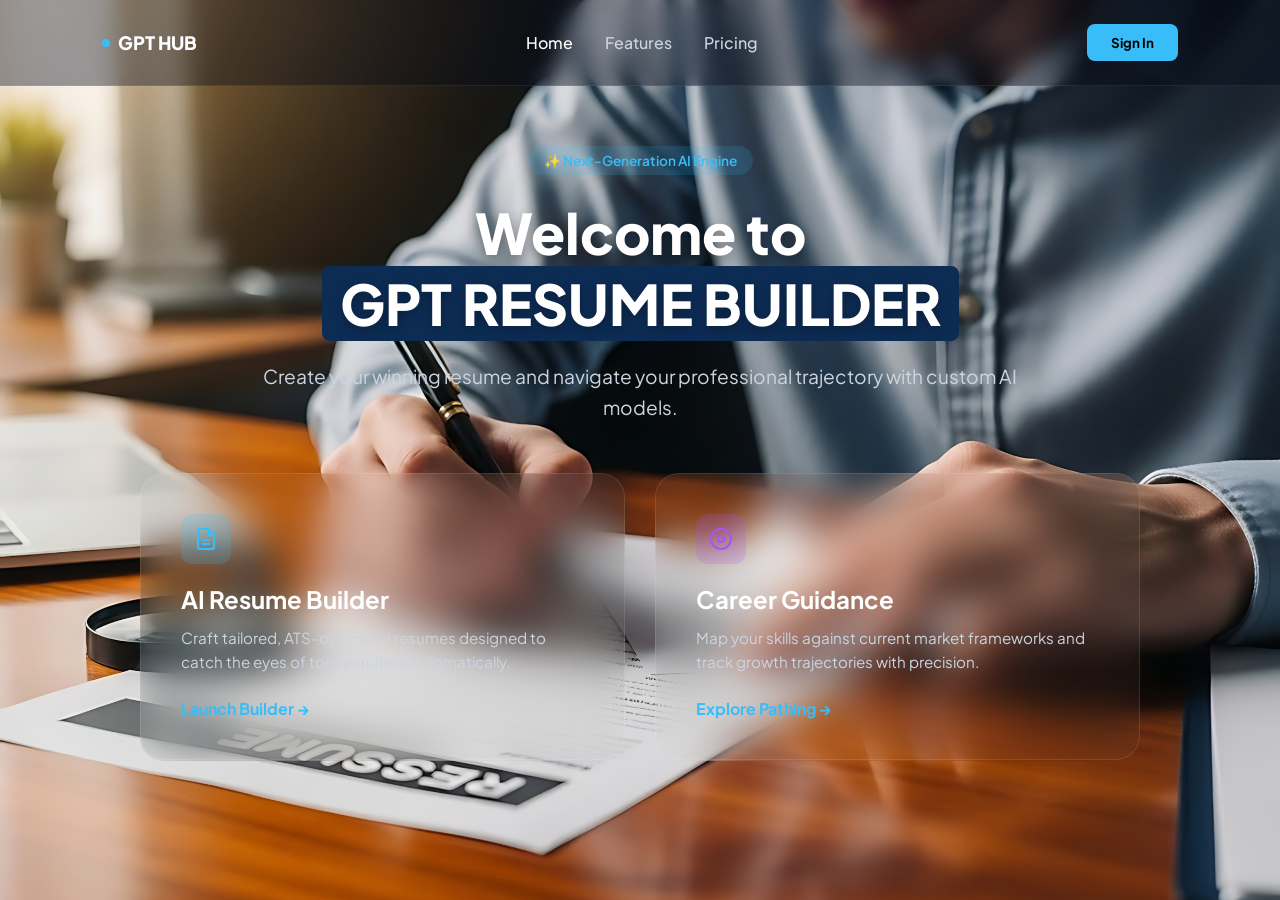
==== index.html @ c0147430 "Initial commit" ====
<!DOCTYPE html>
<html lang="en">
<head>
    <meta charset="UTF-8">
    <meta name="viewport" content="width=device-width, initial-scale=1.0">
    <title>GPT Resume & Career Hub</title>
    <link rel="stylesheet" href="style.css">
    <link rel="preconnect" href="https://fonts.googleapis.com">
    <link rel="preconnect" href="https://fonts.gstatic.com" crossorigin>
    <link href="https://fonts.googleapis.com/css2?family=Plus+Jakarta+Sans:wght@400;600;800&display=swap" rel="stylesheet">
</head>
<body>

    <div class="background-slider">
        <div class="slide active" style="background-image: url('HTML/image1.jpg');"></div>
        <div class="slide" style="background-image: url('HTML/image2.jpg');"></div>
        <div class="slide" style="background-image: url('HTML/image3.jpg');"></div>
        <div class="overlay-scrim"></div>
    </div>

    <header class="navbar">
        <div class="logo"><span class="logo-dot"></span>GPT HUB</div>
        <nav class="nav-links">
            <a href="#" class="active">Home</a>
            <a href="#">Features</a>
            <a href="#">Pricing</a>
        </nav>
        <div class="nav-actions">
            <button class="btn-login" id="loginBtn">Sign In</button>
        </div>
    </header>

    <main class="main-wrapper">
        <section class="hero-intro">
            <div class="badge">✨ Next-Generation AI Engine</div>
            <h1 class="hero-title">Welcome to <br><span class="gradient-box">GPT RESUME BUILDER</span></h1>
            <p class="hero-subtitle">Create your winning resume and navigate your professional trajectory with custom AI models.</p>
        </section>

        <section class="options-container">
            <div class="cards-grid">
                
                <div class="feature-card" id="goToBuilder">
                    <div class="icon-wrapper bg-blue">
                        <svg width="24" height="24" fill="none" stroke="currentColor" stroke-width="2" viewBox="0 0 24 24"><path d="M14 2H6a2 2 0 0 0-2 2v16a2 2 0 0 0 2 2h12a2 2 0 0 0 2-2V8z"></path><polyline points="14 2 14 8 20 8"></polyline><line x1="16" y1="13" x2="8" y2="13"></line><line x1="16" y1="17" x2="8" y2="17"></line></svg>
                    </div>
                    <h3>AI Resume Builder</h3>
                    <p>Craft tailored, ATS-optimized resumes designed to catch the eyes of top recruiters automatically.</p>
                    <span class="action-link">Launch Builder &rarr;</span>
                </div>

                <div class="feature-card" id="goToGuidance">
                    <div class="icon-wrapper bg-purple">
                        <svg width="24" height="24" fill="none" stroke="currentColor" stroke-width="2" viewBox="0 0 24 24"><path d="M12 22c5.523 0 10-4.477 10-10S17.523 2 12 2 2 6.477 2 12s4.477 10 10 10z"></path><circle cx="12" cy="12" r="3"></circle></svg>
                    </div>
                    <h3>Career Guidance</h3>
                    <p>Map your skills against current market frameworks and track growth trajectories with precision.</p>
                    <span class="action-link">Explore Pathing &rarr;</span>
                </div>

            </div>
        </section>

        <div id="authModal" class="custom-modal hidden">
            <div class="modal-card">
                <div id="modalContentNotice">
                    <div class="modal-icon">🔒</div>
                    <h2>Access Denied</h2>
                    <p id="modalMessage">Ee option ni access cheyyalante clear ga **First Login kani Signup kani** avvali.</p>
                </div>

                <div id="modalContentForm" style="display: none; width: 100%;">
                    <h2 id="formTitle" style="margin-bottom: 20px;">Sign In to GPT Hub</h2>
                    <form id="authForm" style="display: flex; flex-direction: column; gap: 15px; text-align: left;">
                        <div class="form-group" id="signUpFields" style="display: none; flex-direction: column; gap: 5px;">
                            <label for="regName" style="font-weight: 600; font-size: 14px;">Full Name</label>
                            <input type="text" id="regName" placeholder="Enter your name" style="padding: 10px; border-radius: 6px; border: 1px solid #ccc; font-family: inherit;">
                        </div>
                        <div class="form-group" style="display: flex; flex-direction: column; gap: 5px;">
                            <label for="authEmail" style="font-weight: 600; font-size: 14px;">Email Address</label>
                            <input type="email" id="authEmail" required placeholder="name@example.com" style="padding: 10px; border-radius: 6px; border: 1px solid #ccc; font-family: inherit;">
                        </div>
                        <div class="form-group" style="display: flex; flex-direction: column; gap: 5px;">
                            <label for="authPassword" style="font-weight: 600; font-size: 14px;">Password</label>
                            <input type="password" id="authPassword" required placeholder="••••••••" style="padding: 10px; border-radius: 6px; border: 1px solid #ccc; font-family: inherit;">
                        </div>
                        <button type="submit" class="btn-modal-action" id="submitAuthBtn" style="margin-top: 10px; width: 100%;">Log In</button>
                    </form>
                    <p style="margin-top: 15px; font-size: 14px;" id="toggleFormText">Don't have an account? <a href="#" id="switchToSignUp" style="color: #0070f3; font-weight: 600; text-decoration: none;">Sign Up</a></p>
                </div>

                <div class="modal-buttons" style="margin-top: 20px; width: 100%;">
                    <button class="btn-modal-action" id="closeModalBtn" style="background: transparent; color: #666; border: 1px solid #ccc;">Close & Go Back</button>
                </div>
            </div>
        </div>
    </main>

    <script src="script.js"></script>
</body>
</html>
---- style.css ----
:root {
    --bg-dark-base: #070b19;
    --text-white: #ffffff;
    --text-muted: #cbd5e1;
    --accent-blue: #38bdf8;
}

* {
    margin: 0;
    padding: 0;
    box-sizing: border-box;
    font-family: 'Plus Jakarta Sans', sans-serif;
}

body {
    background-color: var(--bg-dark-base);
    color: var(--text-white);
    overflow-x: hidden;
    min-height: 100vh;
}

/* RESPONSIVE FULLSCREEN BACKGROUND CONTAINER SETUP */
.background-slider {
    position: fixed;
    top: 0;
    left: 0;
    width: 100vw;
    height: 100vh;
    z-index: -2;
    overflow: hidden;
    background-color: #000;
}

.slide {
    position: absolute;
    top: 0;
    left: 0;
    width: 100%;
    height: 100%;
    background-size: cover;
    background-position: center;
    background-repeat: no-repeat;
    opacity: 0;
    transition: opacity 1.2s ease-in-out;
}

.slide.active {
    opacity: 1;
}

.overlay-scrim {
    position: absolute;
    top: 0;
    left: 0;
    width: 100%;
    height: 100%;
    background: rgba(7, 11, 25, 0.92); 
    z-index: -1;
}

/* MAIN INTERFACE DESIGN LAYOUT ELEMENTS */
.navbar {
    display: flex;
    justify-content: space-between;
    align-items: center;
    padding: 24px 8%;
    background: rgba(7, 11, 25, 0.4);
    backdrop-filter: blur(10px);
    -webkit-backdrop-filter: blur(10px);
    border-bottom: 1px solid rgba(255, 255, 255, 0.08);
}

.logo { font-weight: 800; display: flex; align-items: center; gap: 8px; font-size: 1.15rem; }
.logo-dot { width: 8px; height: 8px; background: var(--accent-blue); border-radius: 50%; }
.nav-links { display: flex; gap: 32px; }
.nav-links a { text-decoration: none; color: var(--text-muted); font-weight: 500; }
.nav-links a.active { color: white; }

.btn-login {
    background: var(--accent-blue);
    color: #000;
    padding: 10px 24px;
    border-radius: 8px;
    border: none;
    font-weight: 700;
    cursor: pointer;
    transition: transform 0.2s, background-color 0.2s;
}
.btn-login:hover { transform: scale(1.03); }

.main-wrapper {
    padding: 60px 8%;
    position: relative;
    z-index: 2;
}

.hero-intro {
    text-align: center;
    max-width: 800px;
    margin: 0 auto 50px auto;
}

.badge { display: inline-block; background: rgba(56, 189, 248, 0.15); color: #38bdf8; padding: 6px 16px; border-radius: 100px; font-size: 0.85rem; margin-bottom: 24px; font-weight: 600; }
.hero-title { font-size: 3.5rem; font-weight: 800; line-height: 1.2; margin-bottom: 20px; text-shadow: 0 4px 12px rgba(0,0,0,0.3); }
.gradient-box { background: #0d2c54; padding: 4px 18px; border-radius: 8px; display: inline-block; }
.hero-subtitle { color: var(--text-muted); font-size: 1.2rem; line-height: 1.6; }

/* DUAL PATH CONFIGURATION CONTAINER BLOCKS */
.cards-grid {
    display: grid;
    grid-template-columns: repeat(2, 1fr);
    gap: 30px;
    max-width: 1000px;
    margin: 0 auto;
}

.feature-card {
    background: rgba(255, 255, 255, 0.03); 
    backdrop-filter: blur(20px);
    -webkit-backdrop-filter: blur(20px);
    border: 1px solid rgba(255, 255, 255, 0.1); 
    border-radius: 24px;
    padding: 40px;
    transition: all 0.3s ease;
    cursor: pointer;
}

.feature-card:hover {
    transform: translateY(-8px);
    background: rgba(255, 255, 255, 0.07);
    border-color: var(--accent-blue);
    box-shadow: 0 20px 40px rgba(0, 0, 0, 0.7); 
}

.icon-wrapper {
    width: 50px;
    height: 50px;
    border-radius: 12px;
    display: flex;
    align-items: center;
    justify-content: center;
    margin-bottom: 20px;
}
.bg-blue { background: rgba(56, 189, 248, 0.2); color: var(--accent-blue); }
.bg-purple { background: rgba(168, 85, 247, 0.2); color: #a855f7; }

.feature-card h3 { font-size: 1.5rem; margin-bottom: 12px; }
.feature-card p { color: var(--text-muted); line-height: 1.6; margin-bottom: 24px; font-size: 0.95rem; }
.action-link { font-weight: 700; color: var(--accent-blue); }

/* CUSTOM MODAL COMPONENT (DARK THEME ENGINE) */
.custom-modal {
    position: fixed;
    top: 0; left: 0;
    width: 100vw; height: 100vh;
    background: rgba(0, 0, 0, 0.75); 
    backdrop-filter: blur(8px);
    -webkit-backdrop-filter: blur(8px);
    display: flex; justify-content: center; align-items: center;
    z-index: 9999; 
    opacity: 0; pointer-events: none;
    transition: opacity 0.3s ease-in-out;
}

.custom-modal.show-modal {
    opacity: 1;
    pointer-events: auto;
}

.custom-modal.hidden {
    display: none !important;
}

.modal-card {
    background: #0f172a;
    border: 1px solid rgba(255, 255, 255, 0.1);
    border-radius: 20px;
    padding: 35px;
    max-width: 420px;
    width: 90%;
    text-align: center;
    box-shadow: 0 25px 50px -12px rgba(0, 0, 0, 0.5);
    transform: scale(0.8);
    transition: transform 0.3s ease-in-out;
    color: var(--text-white);
}

.custom-modal.show-modal .modal-card {
    transform: scale(1);
}

.modal-icon { font-size: 3rem; margin-bottom: 15px; }
.modal-card h2 { font-size: 1.8rem; margin-bottom: 12px; color: #ffffff; font-weight: 800; }
.modal-card p { color: #94a3b8; line-height: 1.6; font-size: 1rem; margin-bottom: 24px; }

/* INPUT STYLING LOGIC WRAPPERS */
.form-group {
    margin-bottom: 5px;
}
.form-group input {
    width: 100%;
    box-sizing: border-box;
    font-size: 14px;
    background: rgba(255, 255, 255, 0.05);
    border: 1px solid rgba(255, 255, 255, 0.15);
    color: #fff;
    padding: 12px;
    border-radius: 8px;
    transition: border-color 0.2s ease, background-color 0.2s ease;
}
.form-group input::placeholder {
    color: #64748b;
}
.form-group input:focus {
    outline: none;
    border-color: var(--accent-blue) !important;
    background: rgba(255, 255, 255, 0.08);
}

.btn-modal-action {
    background: var(--accent-blue);
    color: #000; font-weight: 700; border: none;
    padding: 12px 30px; border-radius: 8px;
    font-size: 0.95rem; cursor: pointer;
    transition: 0.2s; width: 100%;
}
.btn-modal-action:hover { opacity: 0.9; transform: translateY(-1px); }

/* RESPONSIVE MEDIA QUERIES */
@media (max-width: 768px) {
    .cards-grid { grid-template-columns: 1fr; }
    .hero-title { font-size: 2.3rem; }
    .main-wrapper { padding: 40px 4%; }
}
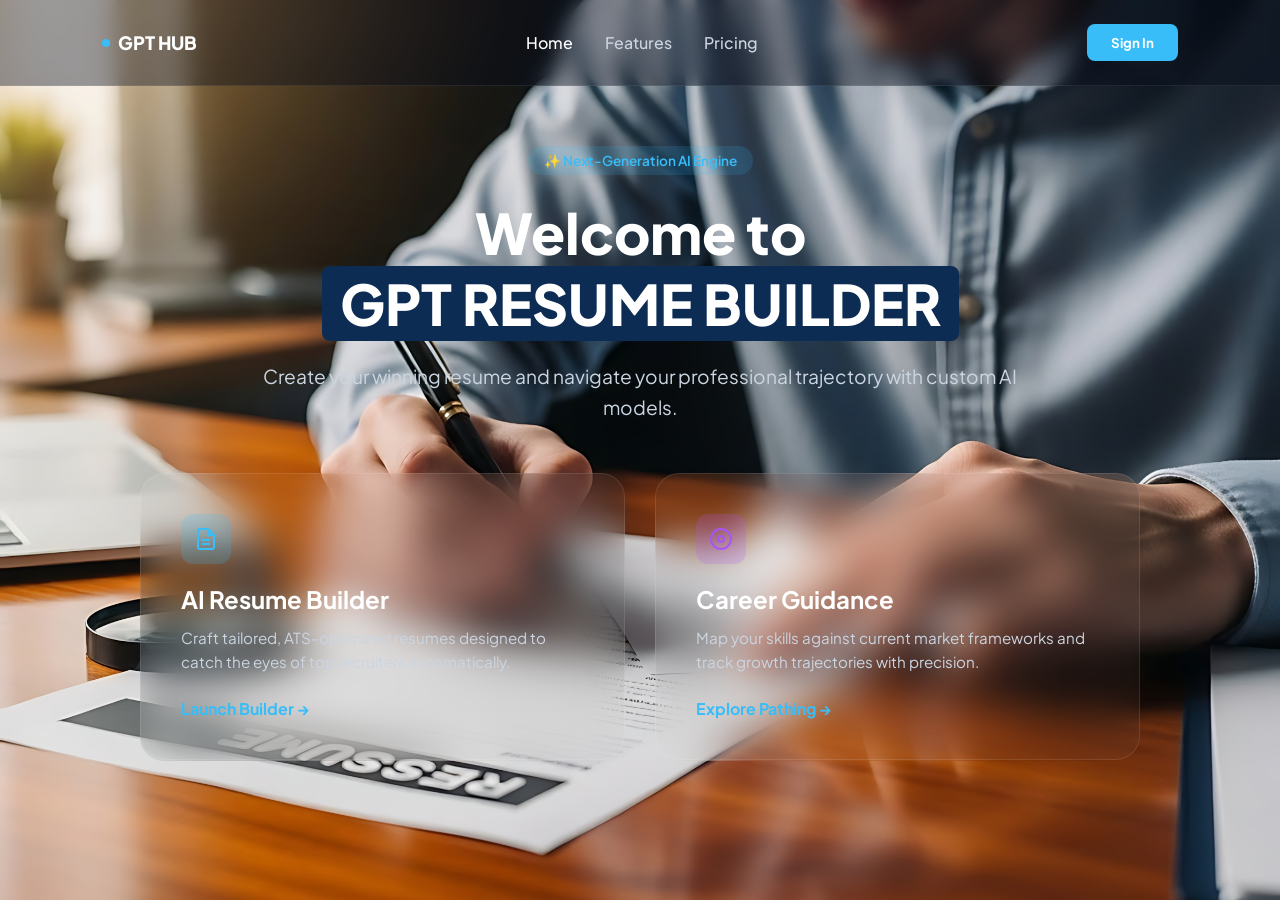
==== commit cb795959: "Updated resume builder templates" ====
--- a/index.html
+++ b/index.html
@@ -7,7 +7,7 @@
     <link rel="stylesheet" href="style.css">
     <link rel="preconnect" href="https://fonts.googleapis.com">
     <link rel="preconnect" href="https://fonts.gstatic.com" crossorigin>
-    <link href="https://fonts.googleapis.com/css2?family=Plus+Jakarta+Sans:wght@400;600;800&display=swap" rel="stylesheet">
+    <link href="https://fonts.googleapis.com/css2?family=Plus+Jakarta+Sans:wght=400;600;700;800&display=swap" rel="stylesheet">
 </head>
 <body>
 
@@ -21,7 +21,7 @@
     <header class="navbar">
         <div class="logo"><span class="logo-dot"></span>GPT HUB</div>
         <nav class="nav-links">
-            <a href="#" class="active">Home</a>
+            <a href="#" id="navHome" class="active">Home</a>
             <a href="#">Features</a>
             <a href="#">Pricing</a>
         </nav>
@@ -31,43 +31,45 @@
     </header>
 
     <main class="main-wrapper">
-        <section class="hero-intro">
-            <div class="badge">✨ Next-Generation AI Engine</div>
-            <h1 class="hero-title">Welcome to <br><span class="gradient-box">GPT RESUME BUILDER</span></h1>
-            <p class="hero-subtitle">Create your winning resume and navigate your professional trajectory with custom AI models.</p>
-        </section>
+        <div id="mainDashboardView">
+            <section class="hero-intro">
+                <div class="badge">✨ Next-Generation AI Engine</div>
+                <h1 class="hero-title">Welcome to <br><span class="gradient-box">GPT RESUME BUILDER</span></h1>
+                <p class="hero-subtitle">Create your winning resume and navigate your professional trajectory with custom AI models.</p>
+            </section>
 
-        <section class="options-container">
-            <div class="cards-grid">
-                
-                <div class="feature-card" id="goToBuilder">
-                    <div class="icon-wrapper bg-blue">
-                        <svg width="24" height="24" fill="none" stroke="currentColor" stroke-width="2" viewBox="0 0 24 24"><path d="M14 2H6a2 2 0 0 0-2 2v16a2 2 0 0 0 2 2h12a2 2 0 0 0 2-2V8z"></path><polyline points="14 2 14 8 20 8"></polyline><line x1="16" y1="13" x2="8" y2="13"></line><line x1="16" y1="17" x2="8" y2="17"></line></svg>
+            <section class="options-container">
+                <div class="cards-grid">
+                    <div class="feature-card" id="goToBuilder">
+                        <div class="icon-wrapper bg-blue">
+                            <svg width="24" height="24" fill="none" stroke="currentColor" stroke-width="2" viewBox="0 0 24 24"><path d="M14 2H6a2 2 0 0 0-2 2v16a2 2 0 0 0 2 2h12a2 2 0 0 0 2-2V8z"></path><polyline points="14 2 14 8 20 8"></polyline><line x1="16" y1="13" x2="8" y2="13"></line><line x1="16" y1="17" x2="8" y2="17"></line></svg>
+                        </div>
+                        <h3>AI Resume Builder</h3>
+                        <p>Craft tailored, ATS-optimized resumes designed to catch the eyes of top recruiters automatically.</p>
+                        <span class="action-link">Launch Builder &rarr;</span>
                     </div>
-                    <h3>AI Resume Builder</h3>
-                    <p>Craft tailored, ATS-optimized resumes designed to catch the eyes of top recruiters automatically.</p>
-                    <span class="action-link">Launch Builder &rarr;</span>
+
+                    <div class="feature-card" id="goToGuidance">
+                        <div class="icon-wrapper bg-purple">
+                            <svg width="24" height="24" fill="none" stroke="currentColor" stroke-width="2" viewBox="0 0 24 24"><path d="M12 22c5.523 0 10-4.477 10-10S17.523 2 12 2 2 6.477 2 12s4.477 10 10 10z"></path><circle cx="12" cy="12" r="3"></circle></svg>
+                        </div>
+                        <h3>Career Guidance</h3>
+                        <p>Map your skills against current market frameworks and track growth trajectories with precision.</p>
+                        <span class="action-link">Explore Pathing &rarr;</span>
+                    </div>
                 </div>
-
-                <div class="feature-card" id="goToGuidance">
-                    <div class="icon-wrapper bg-purple">
-                        <svg width="24" height="24" fill="none" stroke="currentColor" stroke-width="2" viewBox="0 0 24 24"><path d="M12 22c5.523 0 10-4.477 10-10S17.523 2 12 2 2 6.477 2 12s4.477 10 10 10z"></path><circle cx="12" cy="12" r="3"></circle></svg>
-                    </div>
-                    <h3>Career Guidance</h3>
-                    <p>Map your skills against current market frameworks and track growth trajectories with precision.</p>
-                    <span class="action-link">Explore Pathing &rarr;</span>
-                </div>
-
-            </div>
-        </section>
+            </section>
+        </div>
 
         <div id="authModal" class="custom-modal hidden">
             <div class="modal-card">
-                <div id="modalContentNotice">
-                    <div class="modal-icon">🔒</div>
-                    <h2>Access Denied</h2>
-                    <p id="modalMessage">Ee option ni access cheyyalante clear ga **First Login kani Signup kani** avvali.</p>
-                </div>
+               <div id="modalContentNotice">
+    <div class="modal-icon" id="modalIcon">🔒</div>
+    <h2 id="modalTitle">Access Denied</h2>
+    <p id="modalMessage">
+        Ee option ni access cheyyalante First Login kani Signup kani avvali.
+    </p>
+</div>
 
                 <div id="modalContentForm" style="display: none; width: 100%;">
                     <h2 id="formTitle" style="margin-bottom: 20px;">Sign In to GPT Hub</h2>
--- a/style.css
+++ b/style.css
@@ -4,7 +4,6 @@
     --text-muted: #cbd5e1;
     --accent-blue: #38bdf8;
 }
-
 * {
     margin: 0;
     padding: 0;
@@ -19,57 +18,26 @@
     min-height: 100vh;
 }
 
-/* RESPONSIVE FULLSCREEN BACKGROUND CONTAINER SETUP */
+/* FULL BACKGROUND SLIDER FRAMEWORK */
 .background-slider {
     position: fixed;
-    top: 0;
-    left: 0;
-    width: 100vw;
-    height: 100vh;
-    z-index: -2;
-    overflow: hidden;
-    background-color: #000;
+    top: 0; left: 0; width: 100vw; height: 100vh;
+    z-index: -2; overflow: hidden; background-color: #000;
 }
+.slide {
+    position: absolute; top: 0; left: 0; width: 100%; height: 100%;
+    background-size: cover; background-position: center; background-repeat: no-repeat;
+    opacity: 0; transition: opacity 1.2s ease-in-out;
+}
+.slide.active { opacity: 1; }
+.overlay-scrim { position: absolute; top: 0; left: 0; width: 100%; height: 100%; background: rgba(7, 11, 25, 0.92); z-index: -1; }
 
-.slide {
-    position: absolute;
-    top: 0;
-    left: 0;
-    width: 100%;
-    height: 100%;
-    background-size: cover;
-    background-position: center;
-    background-repeat: no-repeat;
-    opacity: 0;
-    transition: opacity 1.2s ease-in-out;
-}
-
-.slide.active {
-    opacity: 1;
-}
-
-.overlay-scrim {
-    position: absolute;
-    top: 0;
-    left: 0;
-    width: 100%;
-    height: 100%;
-    background: rgba(7, 11, 25, 0.92); 
-    z-index: -1;
-}
-
-/* MAIN INTERFACE DESIGN LAYOUT ELEMENTS */
+/* INTERFACE BRAND NAVIGATION STRUCTURE */
 .navbar {
-    display: flex;
-    justify-content: space-between;
-    align-items: center;
-    padding: 24px 8%;
-    background: rgba(7, 11, 25, 0.4);
-    backdrop-filter: blur(10px);
-    -webkit-backdrop-filter: blur(10px);
+    display: flex; justify-content: space-between; align-items: center; padding: 24px 8%;
+    background: rgba(7, 11, 25, 0.4); backdrop-filter: blur(10px); -webkit-backdrop-filter: blur(10px);
     border-bottom: 1px solid rgba(255, 255, 255, 0.08);
 }
-
 .logo { font-weight: 800; display: flex; align-items: center; gap: 8px; font-size: 1.15rem; }
 .logo-dot { width: 8px; height: 8px; background: var(--accent-blue); border-radius: 50%; }
 .nav-links { display: flex; gap: 32px; }
@@ -77,158 +45,104 @@
 .nav-links a.active { color: white; }
 
 .btn-login {
-    background: var(--accent-blue);
-    color: #000;
-    padding: 10px 24px;
-    border-radius: 8px;
-    border: none;
-    font-weight: 700;
-    cursor: pointer;
-    transition: transform 0.2s, background-color 0.2s;
+    background: var(--accent-blue); color: #000; padding: 10px 24px; border-radius: 8px;
+    border: none; font-weight: 700; cursor: pointer; transition: transform 0.2s;
 }
 .btn-login:hover { transform: scale(1.03); }
 
-.main-wrapper {
-    padding: 60px 8%;
-    position: relative;
-    z-index: 2;
-}
-
-.hero-intro {
-    text-align: center;
-    max-width: 800px;
-    margin: 0 auto 50px auto;
-}
-
+.main-wrapper { padding: 60px 8%; position: relative; z-index: 2; }
+.hero-intro { text-align: center; max-width: 800px; margin: 0 auto 50px auto; }
 .badge { display: inline-block; background: rgba(56, 189, 248, 0.15); color: #38bdf8; padding: 6px 16px; border-radius: 100px; font-size: 0.85rem; margin-bottom: 24px; font-weight: 600; }
-.hero-title { font-size: 3.5rem; font-weight: 800; line-height: 1.2; margin-bottom: 20px; text-shadow: 0 4px 12px rgba(0,0,0,0.3); }
+.hero-title { font-size: 3.5rem; font-weight: 800; line-height: 1.2; margin-bottom: 20px; }
 .gradient-box { background: #0d2c54; padding: 4px 18px; border-radius: 8px; display: inline-block; }
 .hero-subtitle { color: var(--text-muted); font-size: 1.2rem; line-height: 1.6; }
 
-/* DUAL PATH CONFIGURATION CONTAINER BLOCKS */
-.cards-grid {
-    display: grid;
-    grid-template-columns: repeat(2, 1fr);
-    gap: 30px;
-    max-width: 1000px;
-    margin: 0 auto;
-}
+/* OPTION CARD MATRIX DESIGN SETUP */
+.cards-grid { display: grid; grid-template-columns: repeat(2, 1fr); gap: 30px; max-width: 1000px; margin: 0 auto; }
+.feature-card { background: rgba(255, 255, 255, 0.03); backdrop-filter: blur(20px); -webkit-backdrop-filter: blur(20px); border: 1px solid rgba(255, 255, 255, 0.1); border-radius: 24px; padding: 40px; transition: all 0.3s ease; cursor: pointer; }
+.feature-card:hover { transform: translateY(-8px); background: rgba(255, 255, 255, 0.07); border-color: var(--accent-blue); box-shadow: 0 20px 40px rgba(0, 0, 0, 0.7); }
 
-.feature-card {
-    background: rgba(255, 255, 255, 0.03); 
-    backdrop-filter: blur(20px);
-    -webkit-backdrop-filter: blur(20px);
-    border: 1px solid rgba(255, 255, 255, 0.1); 
-    border-radius: 24px;
-    padding: 40px;
-    transition: all 0.3s ease;
-    cursor: pointer;
-}
-
-.feature-card:hover {
-    transform: translateY(-8px);
-    background: rgba(255, 255, 255, 0.07);
-    border-color: var(--accent-blue);
-    box-shadow: 0 20px 40px rgba(0, 0, 0, 0.7); 
-}
-
-.icon-wrapper {
-    width: 50px;
-    height: 50px;
-    border-radius: 12px;
-    display: flex;
-    align-items: center;
-    justify-content: center;
-    margin-bottom: 20px;
-}
+.icon-wrapper { width: 50px; height: 50px; border-radius: 12px; display: flex; align-items: center; justify-content: center; margin-bottom: 20px; }
 .bg-blue { background: rgba(56, 189, 248, 0.2); color: var(--accent-blue); }
 .bg-purple { background: rgba(168, 85, 247, 0.2); color: #a855f7; }
-
 .feature-card h3 { font-size: 1.5rem; margin-bottom: 12px; }
 .feature-card p { color: var(--text-muted); line-height: 1.6; margin-bottom: 24px; font-size: 0.95rem; }
 .action-link { font-weight: 700; color: var(--accent-blue); }
 
-/* CUSTOM MODAL COMPONENT (DARK THEME ENGINE) */
-.custom-modal {
-    position: fixed;
-    top: 0; left: 0;
-    width: 100vw; height: 100vh;
-    background: rgba(0, 0, 0, 0.75); 
-    backdrop-filter: blur(8px);
-    -webkit-backdrop-filter: blur(8px);
-    display: flex; justify-content: center; align-items: center;
-    z-index: 9999; 
-    opacity: 0; pointer-events: none;
-    transition: opacity 0.3s ease-in-out;
+/* RECOMMENDATION INTERACTIVE CARD STACKS */
+.templates-layout-grid { display: grid; grid-template-columns: repeat(auto-fill, minmax(290px, 1fr)); gap: 35px; }
+.template-showcase-card { background: rgba(255, 255, 255, 0.02); border: 1px solid rgba(255, 255, 255, 0.06); border-radius: 16px; height: 390px; padding: 22px; display: flex; flex-direction: column; justify-content: space-between; cursor: pointer; transition: all 0.3s cubic-bezier(0.16, 1, 0.3, 1); }
+.template-showcase-card:hover { transform: translateY(-6px); border-color: var(--accent-blue); background: rgba(255, 255, 255, 0.05); box-shadow: 0 20px 40px rgba(0,0,0,0.6); }
+
+.template-card-preview-doc { background: #ffffff; height: 265px; border-radius: 8px; padding: 20px; display: flex; flex-direction: column; gap: 12px; }
+.central-align { align-items: center; }
+.creative-tint { border-left: 6px solid var(--accent-blue); }
+.mock-doc-head { width: 50%; height: 16px; background: #cbd5e1; border-radius: 4px; }
+.center-block { margin: 0 auto; }
+.mock-doc-row { width: 100%; height: 8px; background: #e2e8f0; border-radius: 2px; }
+.width-70 { width: 70%; }
+.width-50 { width: 50%; }
+
+.btn-choose-mock { width: 100%; background: rgba(255,255,255,0.06); border: 1px solid rgba(255,255,255,0.12); color: white; padding: 11px; border-radius: 8px; font-weight: 600; cursor: pointer; transition: 0.2s; }
+.template-showcase-card:hover .btn-choose-mock { background: var(--accent-blue); color: #000; font-weight: 700; border-color: var(--accent-blue); }
+
+/* AUTH REGISTRATION POPUP CONTAINER MODAL */
+.custom-modal { position: fixed; top: 0; left: 0; width: 100vw; height: 100vh; background: rgba(0, 0, 0, 0.8); backdrop-filter: blur(8px); -webkit-backdrop-filter: blur(8px); display: flex; justify-content: center; align-items: center; z-index: 9999; opacity: 0; pointer-events: none; transition: opacity 0.3s ease; }
+.custom-modal.show-modal { opacity: 1; pointer-events: auto; }
+.custom-modal.hidden { display: none !important; }
+.modal-card { background: #0f172a; border: 1px solid rgba(255, 255, 255, 0.1); border-radius: 20px; padding: 35px; max-width: 420px; width: 90%; text-align: center; transform: scale(0.85); transition: transform 0.3s cubic-bezier(0.16, 1, 0.3, 1); }
+.custom-modal.show-modal .modal-card { transform: scale(1); }
+.modal-icon { font-size: 3rem; margin-bottom: 15px; }
+.modal-card h2 { font-size: 1.8rem; margin-bottom: 12px; font-weight: 800; }
+.modal-card p { color: #94a3b8; line-height: 1.6; margin-bottom: 24px; }
+
+.form-group { margin-bottom: 5px; }
+.form-group input { width: 100%; font-size: 14px; background: rgba(255, 255, 255, 0.04); border: 1px solid rgba(255, 255, 255, 0.12); color: #fff; padding: 12px; border-radius: 8px; }
+.form-group input:focus { outline: none; border-color: var(--accent-blue); background: rgba(255, 255, 255, 0.08); }
+.btn-modal-action { background: var(--accent-blue); color: #000; font-weight: 700; border: none; padding: 12px; border-radius: 8px; cursor: pointer; transition: 0.2s; width: 100%; }
+
+/* SPLIT DETAILS EXPLORATION POPUP WINDOW STYLES */
+.template-deep-modal { position: fixed; top: 0; left: 0; width: 100vw; height: 100vh; background: rgba(0,0,0,0.85); backdrop-filter: blur(12px); display: flex; justify-content: center; align-items: center; z-index: 10000; }
+.template-modal-core-card { background: #0f172a; border: 1px solid rgba(255,255,255,0.1); width: 90%; max-width: 860px; border-radius: 24px; padding: 40px; position: relative; box-shadow: 0 30px 60px rgba(0,0,0,0.6); }
+.close-template-detail-x { position: absolute; top: 15px; right: 25px; font-size: 2.2rem; cursor: pointer; color: #64748b; }
+.close-template-detail-x:hover { color: #fff; }
+
+.template-split-container { display: grid; grid-template-columns: 1.1fr 0.9fr; gap: 40px; text-align: left; }
+.template-split-left-preview { background: #ffffff; color: #000; border-radius: 12px; padding: 30px; height: 420px; overflow-y: auto; }
+.preview-doc-wrapper-sheet h3 { font-size: 1.4rem; font-weight: 800; margin-bottom: 4px; color: #0f172a; }
+.meta-doc-sub { font-size: 0.8rem; color: #475569; margin-bottom: 12px; }
+.doc-preview-hr { border: 0; border-top: 1px solid #cbd5e1; margin-bottom: 15px; }
+.skeleton-title { font-size: 0.85rem; font-weight: 700; color: #1e40af; display: block; margin-top: 15px; margin-bottom: 5px; }
+.skeleton-text { font-size: 0.8rem; color: #334155; line-height: 1.5; }
+
+.template-split-right-specs { display: flex; flex-direction: column; justify-content: center; }
+.badge-tag-orange { background: rgba(249, 115, 22, 0.15); color: #f97316; padding: 4px 12px; border-radius: 6px; font-size: 0.75rem; font-weight: 700; align-self: flex-start; text-transform: uppercase; }
+.template-split-right-specs h1 { font-size: 2.4rem; font-weight: 800; margin: 12px 0 6px 0; color: #fff; }
+.metric-count-users { color: #64748b; font-size: 0.9rem; margin-bottom: 25px; }
+.perk-bullets-matrix { list-style: none; padding: 0; margin-bottom: 30px; }
+.perk-bullets-matrix li { font-size: 0.95rem; color: #cbd5e1; margin-bottom: 12px; font-weight: 500; }
+
+.color-picker-strip-line { display: flex; gap: 10px; margin-bottom: 35px; }
+.color-dot-pick { width: 24px; height: 24px; border-radius: 50%; cursor: pointer; border: 2px solid transparent; }
+.color-dot-pick.current-active { border-color: #fff; transform: scale(1.1); }
+.btn-execute-use-template { background: var(--accent-blue); color: #000; font-weight: 800; font-size: 1.05rem; padding: 14px; border-radius: 30px; border: none; cursor: pointer; text-align: center; width: 100%; transition: 0.2s; }
+.btn-execute-use-template:hover { opacity: 0.95; transform: translateY(-2px); }
+
+/* MEDIA ADAPTIVE SYSTEM LAYOUT BREAKPOINTS */
+@media (max-width: 768px) {
+    .cards-grid, .template-split-container { grid-template-columns: 1fr; gap: 20px; }
+    .template-split-left-preview { height: 220px; }
+    .hero-title { font-size: 2.4rem; }
+}
+.real-template{
+    padding:0;
+    overflow:hidden;
+    background:#fff;
 }
 
-.custom-modal.show-modal {
-    opacity: 1;
-    pointer-events: auto;
-}
-
-.custom-modal.hidden {
-    display: none !important;
-}
-
-.modal-card {
-    background: #0f172a;
-    border: 1px solid rgba(255, 255, 255, 0.1);
-    border-radius: 20px;
-    padding: 35px;
-    max-width: 420px;
-    width: 90%;
-    text-align: center;
-    box-shadow: 0 25px 50px -12px rgba(0, 0, 0, 0.5);
-    transform: scale(0.8);
-    transition: transform 0.3s ease-in-out;
-    color: var(--text-white);
-}
-
-.custom-modal.show-modal .modal-card {
-    transform: scale(1);
-}
-
-.modal-icon { font-size: 3rem; margin-bottom: 15px; }
-.modal-card h2 { font-size: 1.8rem; margin-bottom: 12px; color: #ffffff; font-weight: 800; }
-.modal-card p { color: #94a3b8; line-height: 1.6; font-size: 1rem; margin-bottom: 24px; }
-
-/* INPUT STYLING LOGIC WRAPPERS */
-.form-group {
-    margin-bottom: 5px;
-}
-.form-group input {
-    width: 100%;
-    box-sizing: border-box;
-    font-size: 14px;
-    background: rgba(255, 255, 255, 0.05);
-    border: 1px solid rgba(255, 255, 255, 0.15);
-    color: #fff;
-    padding: 12px;
-    border-radius: 8px;
-    transition: border-color 0.2s ease, background-color 0.2s ease;
-}
-.form-group input::placeholder {
-    color: #64748b;
-}
-.form-group input:focus {
-    outline: none;
-    border-color: var(--accent-blue) !important;
-    background: rgba(255, 255, 255, 0.08);
-}
-
-.btn-modal-action {
-    background: var(--accent-blue);
-    color: #000; font-weight: 700; border: none;
-    padding: 12px 30px; border-radius: 8px;
-    font-size: 0.95rem; cursor: pointer;
-    transition: 0.2s; width: 100%;
-}
-.btn-modal-action:hover { opacity: 0.9; transform: translateY(-1px); }
-
-/* RESPONSIVE MEDIA QUERIES */
-@media (max-width: 768px) {
-    .cards-grid { grid-template-columns: 1fr; }
-    .hero-title { font-size: 2.3rem; }
-    .main-wrapper { padding: 40px 4%; }
+.template-image{
+    width:100%;
+    height:100%;
+    object-fit:cover;
+    display:block;
 }
